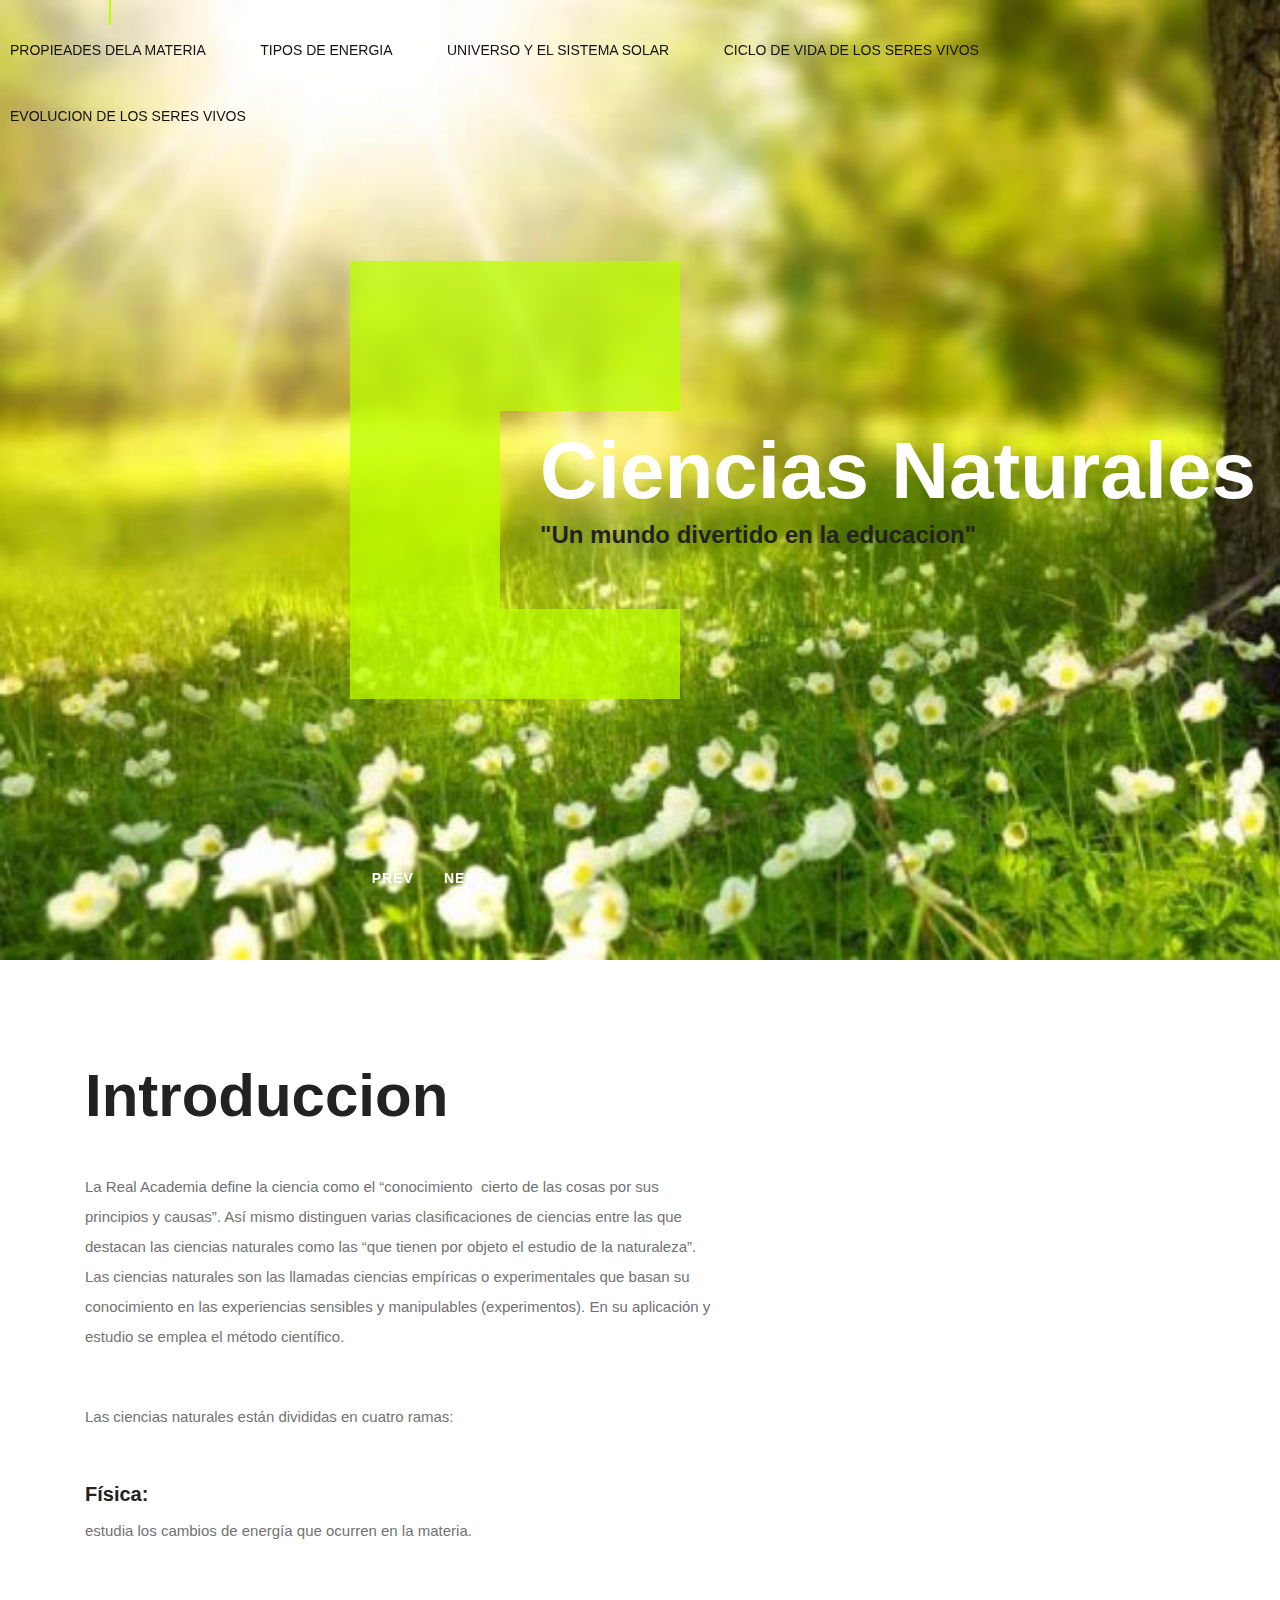
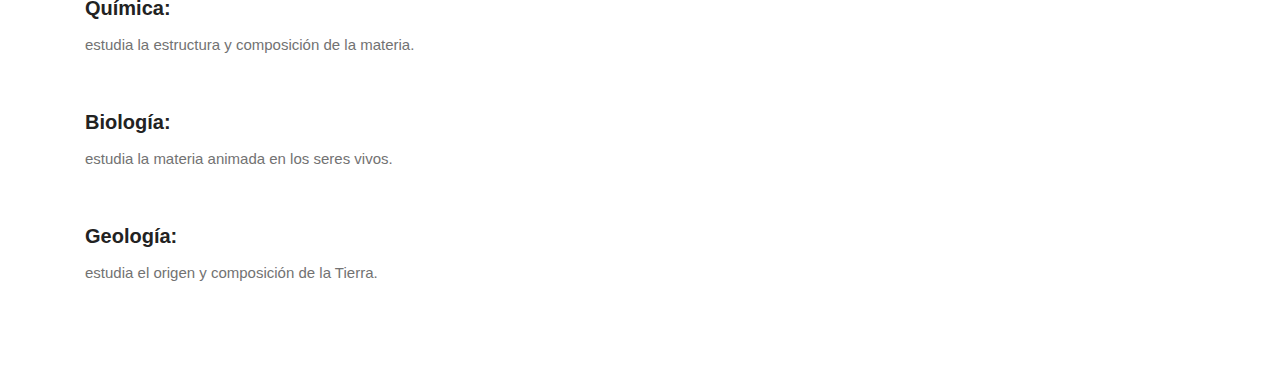
==== index.html @ 178b78c4 "Add files via upload" ====
<!DOCTYPE html>
<html lang="en">
<head>
	<title>Index</title>
	<meta charset="UTF-8">
	<meta name="description" content="Arcade - Architecture Template">
	<meta name="keywords" content="arcade, architecture, onepage, creative, html">
	<meta name="viewport" content="width=device-width, initial-scale=1.0">
	<!-- Favicon -->   
	<link href="img/favicon.ico" rel="shortcut icon"/>

	

	<!-- Stylesheets -->
	<link rel="stylesheet" href="css/bootstrap.min.css"/>
	<link rel="stylesheet" href="css/font-awesome.min.css"/>
	<link rel="stylesheet" href="css/animate.css"/>
	<link rel="stylesheet" href="css/owl.carousel.css"/>
	<link rel="stylesheet" href="css/style.css"/>


	

</head>
<body>

	
	<!-- Header section start -->
	<header class="header-area">
		
		
		<div class="nav-switch">
			<i class="fa fa-bars"></i>
		</div>
	
		<nav class="nav-menu">
			<ul>
				<li><a href="subtema1.html">Propieades dela materia</a></li>
				<li><a href="subtema2.html">Tipos de energia</a></li>
				<li><a href="subtema3.html">Universo y el sistema solar</a></li>
				<li><a href="subtema4.html">Ciclo de vida de los seres vivos</a></li>
			    <li><a href="subtema5.html">Evolucion de los seres vivos</a></li>    </ul>
		</nav>
	</header>
	<!-- Header section end -->   


	<!-- Hero section start -->
	<section class="hero-section">
		<!-- left social link ber -->
		
		<!-- hero slider area -->
		<div class="hero-slider">
			<div class="hero-slide-item set-bg" data-setbg="img1/natur.jpeg">
				<div class="slide-inner">
					<div class="slide-content">
					<h2>Ciencias Naturales</h2>
					<h3>"Un mundo divertido en la educacion"</h3>
					
					</div>	
				</div>
			</div>	
			<div class="hero-slide-item set-bg" data-setbg="img/bg.jpg">
				<div class="slide-inner">
					
				</div> 
			</div>	
		</div>
		
		
	</section>
	
	<section class="intro-section pt100 pb50">
		<div class="container">
			<div class="row">
				<div class="col-lg-7 intro-text mb-5 mb-lg-0">
					<h2 class="sp-title">Introduccion</h2>
					<p>
					La Real Academia define la ciencia como el “conocimiento  cierto de las cosas por sus principios y causas”. Así mismo distinguen varias clasificaciones de ciencias entre las que destacan las ciencias naturales como las “que tienen por objeto el estudio de la naturaleza”.
					 <br>
					Las ciencias naturales son las llamadas ciencias empíricas o experimentales que basan su conocimiento en las experiencias sensibles y manipulables (experimentos). En su aplicación y estudio se emplea el método científico. 
					 </br>
					 </p>
					<p>
					 Las ciencias naturales están divididas en cuatro ramas:
					</p>
					<h5>Física:</h5>
					<p>estudia los cambios de energía que ocurren en la materia.</p>
					<h5>Química:</h5>
					<p>estudia la estructura y composición de la materia.</p>
					<h5>Biología:</h5>
					<p>estudia la materia animada en los seres vivos.</p>
					<h5>Geología:</h5>
					<p>estudia el origen y composición de la Tierra. 
</p>
				
				</div>
				<div class="col-lg-5 pt-8">
				<video src="videos/vid1.mp4" width="640" height="480"></video>
	
				</div>
			</div>
		</div>
	</section>

	<!--====== Javascripts & Jquery ======-->
	<script src="js/jquery-2.1.4.min.js"></script>
	<script src="js/bootstrap.min.js"></script>
	<script src="js/isotope.pkgd.min.js"></script>
	<script src="js/owl.carousel.min.js"></script>
	<script src="js/jquery.owl-filter.js"></script>
	<script src="js/magnific-popup.min.js"></script>
	<script src="js/circle-progress.min.js"></script>
	<script src="js/main.js"></script>
</body>
</html>
---- css/style.css ----
/* =================================
------------------------------------
  Arcade - Architecture
  Version: 1.0
 ------------------------------------ 
 ====================================*/





/*----------------------------------------*/
/* Template default CSS
/*----------------------------------------*/
html,
body {
	height: 100%;
	font-family: 'Roboto', sans-serif;
}

h1,
h2,
h3,
h4,
h5,
h6 {
	color: #222222;
	margin: 0;
	margin-bottom: 10px;
	font-weight: 700;
}

h1 {
	font-size: 60px;
	margin-bottom: 40px;
}

h1 span {
	background: #baff00;
	padding: 0 10px;
	color: #222222;
	display: inline-block;
}

h2 {
	font-size: 36px;
}

h3 {
	font-size: 24px;
	margin-bottom: 30px;
}

h4 {
	font-size: 15px;
}

p {
	font-size: 15px;
	color: #727272;
	line-height: 2;
}

img {
	max-width: 100%;
}

input:focus,
select:focus,
button:focus,
textarea:focus {
	outline: none;
}

a:hover,
a:focus {
	text-decoration: none;
	outline: none;
}

ul,
ol {
	padding: 0;
	margin: 0;
}

/*------------------------
  Helper css
--------------------------*/
.sp-title {
	font-size: 60px;
	margin-bottom: 40px;
}

.sp-title span {
	background: #baff00;
	padding: 0 10px;
	color: #222222;
	display: inline-block;
}

.pt100 {
	padding-top: 100px;
}

.pb100 {
	padding-bottom: 100px;
}

.pt50 {
	padding-top: 50px;
}

.pb50 {
	padding-bottom: 50px;
}

.mb100 {
	margin-bottom: 100px;
}

.spad {
	padding: 100px 0;
}

.section-title {
	margin-bottom: 75px;
}

.section-title h1,
.section-title h2 {
	display: inline-block;
	background: #baff00;
	padding: 0 20px;
	margin-bottom: 0;
	font-size: 60px;
}

.set-bg {
	background-size: cover;
	background-repeat: no-repeat;
}

/*------------------------
  Common element css
--------------------------*/
/*=== Preloder ===*/
#preloder {
	position: fixed;
	width: 100%;
	height: 100%;
	top: 0;
	left: 0;
	z-index: 999999;
	background: #fff;
}

.loader {
	width: 30px;
	height: 30px;
	border: 3px solid #000;
	position: absolute;
	top: 50%;
	left: 50%;
	margin-top: -13px;
	margin-left: -13px;
	border-radius: 60px;
	border-left-color: transparent;
	animation: loader 0.8s linear infinite;
	-webkit-animation: loader 0.8s linear infinite;
	}

@keyframes loader {
	0% {
		transform: rotate(0deg);
	}
	50% {
		transform: rotate(180deg);
	}
	100% {
		transform: rotate(360deg);
	}
}

@-webkit-keyframes loader {
	0% {
		-webkit-transform: rotate(0deg);
	}
	50% {
		-webkit-transform: rotate(180deg);
	}
	100% {
		-webkit-transform: rotate(360deg);
	}
}
.site-btn {
	display: inline-block;
	font-weight: 700;
	border: 4px solid;
	min-width: 200px;
	text-align: center;
	padding: 19px 0;
	position: relative;
	background-color: transparent;
	margin-right: 15px;
	z-index: 1;
}


}



.site-btn.sb-dark {
	color: #222222;
}

.site-btn.sb-dark:after,
.site-btn.sb-dark:before {
	background: #222222;
}

.site-btn.sb-solid-color {
	background: #baff00;
	border-color: #baff00;
}



.site-btn.sb-solid-dark {
	background: #222;
	border-color: #222;
	color: #baff00;
}


.element {
	margin-bottom: 100px;
}

/*===  Accordion ===*/
.accordion-area .panel {
	margin-bottom: 15px;
}

.accordion-area .panel-header {
	background: #f0f0f0;
	display: block;
	padding: 12px 50px;
	font-size: 14px;
	font-weight: 700;
	position: relative;
	-webkit-transition: all 0.4s ease-out 0s;
	-o-transition: all 0.4s ease-out 0s;
	transition: all 0.4s ease-out 0s;
}

.accordion-area .panel-header.active {
	background: #baff00;
}

.accordion-area .panel-header.active .panel-link:after {
	content: "-";
}

.accordion-area .panel-header.active .panel-link.collapsed:after {
	content: "+";
}

.accordion-area .panel-link {
	position: absolute;
	right: 0;
	top: 0;
	height: 100%;
	width: 50px;
	background: #baff00;
	border: none;
	cursor: pointer;
}

.accordion-area .panel-body p {
	font-size: 14px;
	margin-bottom: 0;
	padding-top: 25px;
}

.accordion-area .panel-body {
	padding: 0 5px;
}

.accordion-area .panel-link:after {
	content: "+";
	position: absolute;
	left: 50%;
	font-size: 16px;
	font-weight: 700;
	top: 50%;
	line-height: 16px;
	margin-top: -8px;
	margin-left: -4px;
}

/*===  Tab  ===*/
.tab-element .nav-tabs {
	border-bottom: none;
	margin-bottom: 35px;
}

.tab-element .nav-tabs .nav-link {
	border: none;
	background: #f0f0f0;
	border-radius: 0;
	margin-right: 5px;
	font-size: 14px;
	font-weight: 500;
	color: #222;
	padding: 15px 30px;
}

.tab-element .nav-tabs .nav-link.active {
	background: #baff00;
}

.tab-element .nav-tabs .nav-link.active,
.tab-element .nav-tabs .nav-link:hover {
	border: none;
}

.tab-element .tab-pane h4 {
	font-size: 18px;
	margin: 25px 0 20px;
}

.tab-element .tab-pane p {
	font-size: 14px;
}

/*===  Loader ===*/
.circle-progress {
	text-align: center;
	padding-top: 30px;
	display: inline-block;
}

.circle-progress .prog-circle {
	position: relative;
	margin-bottom: -155px;
}

.circle-progress .prog-circle:after {
	position: absolute;
	content: "";
	width: 177px;
	height: 177px;
	left: 9px;
	top: 9px;
	border-radius: 50%;
	border: 2px solid #fff;
	z-index: 1;
}

.circle-progress canvas {
	-webkit-transform: rotate(90deg);
	-ms-transform: rotate(90deg);
	transform: rotate(90deg);
}

.circle-progress .progress-info {
	width: 100%;
	border-radius: 150px;
	margin: 0 auto;
	padding-top: 22px;
}

.circle-progress .progress-info h2 {
	font-size: 48px;
}

.circle-progress .prog-title {
	text-align: center;
	margin-top: 100px;
}

.circle-progress .prog-title h3 {
	font-size: 18px;
	color: #727272;
}

.img-popup-warp .mfp-content {
	opacity: 0;
	-webkit-transform: scale(0.8);
	    -ms-transform: scale(0.8);
	        transform: scale(0.8);
	-webkit-transition: all 0.4s;
	-o-transition: all 0.4s;
	transition: all 0.4s;
}

.img-popup-warp.mfp-ready .mfp-content {
	opacity: 1;
	-webkit-transform: scale(1);
	    -ms-transform: scale(1);
	        transform: scale(1);
}

/*----------------------------------------*/
/*  Header CSS
/*----------------------------------------*/
.header-area {
	position: absolute;
	width: 100%;
	top: 0;
	z-index: 50;
}

.logo-area {
	float: left;
	display: inline-block;
	background: #121212;
	padding: 20px 60px 30px;
}

.phone-number {
	float: right;
	display: inline-block;
	padding: 5px 10px;
	background: #baff00;
	font-weight: 700;
	letter-spacing: 1px;
	margin-top: 30px;
	margin-right: 50px;
}

.nav-switch {
	display: none;
}

.nav-menu {
	display: inline-block;
	float: right;
}

.nav-menu ul {
	list-style: none;
}

.nav-menu ul li {
	display: inline;
}

.nav-menu ul li a {
	display: inline-block;
	padding: 40px 10px 5px;
	text-transform: uppercase;
	margin-right: 30px;
	font-size: 14px;
	color: #141211;
	font-weight: 500;
	position: relative;
}

.nav-menu ul li a:after {
	position: absolute;
	content: "";
	width: 2px;
	height: 0;
	left: 50%;
	margin-left: 1px;
	top: 0;
	background: #baff00;
	-webkit-transition: all 0.4s;
	-o-transition: all 0.4s;
	transition: all 0.4s;
}

.nav-menu ul li a:hover:after {
	height: 25px;
}

.nav-menu ul li.active>a:after {
	height: 25px;
}

/*---------------------------------------*/
/*  Hero Section CSS
/*----------------------------------------*/
.hero-section {
	height: 960px;
	background: #ededed;
	position: relative;
}

.left-bar {
	position: absolute;
	width: 100px;
	height: 100%;
	background: #121212;
	z-index: 20;
}

.left-bar .left-bar-content {
	position: absolute;
	width: 100%;
	bottom: 0;
	text-align: center;
	margin-bottom: 90px;
}

.social-links a {
	display: block;
	color: #838383;
	margin-bottom: 20px;
	font-size: 20px;
	-webkit-transition: all 0.4s;
	-o-transition: all 0.4s;
	transition: all 0.4s;
}

.social-links a:hover {
	color: #baff00;
}

.hero-right-text {
	position: absolute;
	right: 140px;
	-webkit-transform: rotate(-90deg);
	    -ms-transform: rotate(-90deg);
	        transform: rotate(-90deg);
	-webkit-transform-origin: right center;
	    -ms-transform-origin: right center;
	        transform-origin: right center;
	bottom: 60%;
	z-index: 30;
	color: #fff;
	text-transform: uppercase;
	letter-spacing: 20px;
}

.hero-slider .hero-slide-item {
	width: 100%;
	height: 960px;
	display: table;
}

.hero-slider .hero-slide-item .slide-inner {
	display: table-cell;
	vertical-align: middle;
	position: relative;
}

.hero-slider .owl-nav {
	position: absolute;
	display: inline-block;
	left: 350px;
	bottom: 70px;
}

.hero-slider .owl-nav .owl-prev,
.hero-slider .owl-nav .owl-next {
	display: inline-block;
	margin-right: 30px;
	font-size: 14px;
	font-weight: 700;
	color: #fff;
	letter-spacing: 1px;
	-webkit-transition: all 0.4s;
	-o-transition: all 0.4s;
	transition: all 0.4s;
}

.hero-slider .owl-nav .owl-prev:hover,
.hero-slider .owl-nav .owl-next:hover {
	color: #baff00;
}

.hero-slider .owl-nav .owl-prev i {
	margin-right: 5px;
}



.hero-slider .owl-nav .owl-next i {
	margin-left: 5px;
}

.slide-num-holder {
	width: 153px;
	height: 250px;
	position: absolute;
	right: 60px;
	background: rgba(18, 18, 18, 0.95);
	bottom: -40px;
	z-index: 111;
	text-align: right;
	padding-right: 20px;
	padding-top: 60px;
	color: #fff;
	font-weight: 700;
}

.slide-num-holder span {
	font-size: 48px;
	color: #baff00;
	position: relative;
	top: -10px;
	right: -10px;
}

.slide-content {
	margin-left: 350px;
	margin-bottom: 50px;
	padding-left: 190px;
	padding-top: 170px;
	padding-bottom: 70px;
	position: relative;
	opacity: 0;
	-webkit-transition: all 0.6s;
	-o-transition: all 0.6s;
	transition: all 0.6s;
}

.slide-content:after {
	position: absolute;
	content: "";
	height: calc(100% + 50px);
	width: 330px;
	border-top: 150px solid #baff00;
	border-left: 150px solid #baff00;
	border-bottom: 90px solid #baff00;
	top: 0;
	left: 0;
	opacity: 0.73;
}

.slide-content h2 {
	color: #fff;
	font-size: 80px;
	line-height: 80px;
}

.owl-item.active .slide-content {
	opacity: 1;
}

/*----------------------------------------*/
/*  Intro Section CSS
/*----------------------------------------*/
.intro-text p {
	margin-bottom: 50px;
}

/*----------------------------------------*/
/*  Service Section CSS
/*----------------------------------------*/
.service-box {
	margin-bottom: 30px;
}

.service-box .sb-icon {
	margin-bottom: 30px;
	width: 100px;
	height: 125px;
	text-align: center;
	position: relative;
	overflow: hidden;
	background-color: transparent;
	-webkit-transition: all 0.4s;
	-o-transition: all 0.4s;
	transition: all 0.4s;
}

.service-box .sb-icon .sb-img-icon {
	position: absolute;
	left: 0;
	bottom: 0;
	-webkit-transition: all 0.3s;
	-o-transition: all 0.3s;
	transition: all 0.3s;
}

.service-box .sb-icon .sb-img-icon img {
	opacity: 0.2;
	max-height: 70px;
	-webkit-transition: all 0.3s;
	-o-transition: all 0.3s;
	transition: all 0.3s;
}

.service-box .sb-icon::after {
	content: "";
	position: absolute;
	width: 100%;
	height: 100%;
	background: #fff;
	left: 25px;
	top: -80px;
	-webkit-transform: rotate(-65deg);
	    -ms-transform: rotate(-65deg);
	        transform: rotate(-65deg);
}

.service-box .readmore {
	font-size: 12px;
	font-weight: 700;
	color: #222222;
	display: inline-block;
	padding: 2px 0;
	background-color: transparent;
	-webkit-transition: all 0.4s;
	-o-transition: all 0.4s;
	transition: all 0.4s;
}

.service-box:hover .sb-icon {
	background-color: #baff00;
}

.service-box:hover .sb-icon .sb-img-icon {
	left: 15px;
	margin-bottom: 5px;
}

.service-box:hover .sb-icon .sb-img-icon img {
	opacity: 1;
}

.service-box:hover .readmore {
	background-color: #baff00;
	padding: 2px 10px;
}

/*----------------------------------------*/
/*  CTA Section CSS
/*----------------------------------------*/
.cta-section {
	position: relative;
	margin-bottom: 100px;
}

.cta-section:after {
	content: "";
	position: absolute;
	width: 67%;
	height: 100%;
	right: 0;
	top: 0;
	background: #222222;
	z-index: 2;
}

.cta-section .cta-image-box {
	position: absolute;
	width: 50%;
	height: 100%;
	left: 0;
	background-image: url("../img/cta-img.jpg");
	background-repeat: no-repeat;
	background-size: cover;
}

.cta-section .container {
	position: relative;
	z-index: 9;
}

.cta-section .cta-content h2 {
	color: #fff;
}

.cta-section .cta-content p {
	color: #fff;
	margin-bottom: 30px;
}

.cta-section .cta-content .cta-img-icon {
	display: inline-block;
	height: 80px;
	position: relative;
	width: 50px;
	margin-right: 40px;
	margin-bottom: 30px;
}

.cta-section .cta-content .cta-img-icon:last-child {
	margin-right: 0;
}

.cta-section .cta-content .cta-img-icon img {
	position: absolute;
	left: 0;
	bottom: 0;
	max-height: 100%;
}

/*----------------------------------------*/
/*  Milestones Section CSS
/*----------------------------------------*/
.milestone {
	min-height: 110px;
	padding-left: 43px;
	padding-top: 15px;
	position: relative;
}

.milestone h2 {
	margin-bottom: 0;
	font-size: 68px;
	display: inline-block;
	float: left;
	position: relative;
	z-index: 1;
}

.milestone p {
	float: left;
	font-size: 20px;
	margin-top: 10px;
	margin-left: 10px;
	line-height: 1.5;
	position: relative;
	z-index: 1;
	font-weight: 500;
}

.milestone:after {
	position: absolute;
	content: "";
	width: 110px;
	height: 110px;
	left: 0;
	top: 0;
	background: #efefef;
	-webkit-transition: all 0.3s;
	-o-transition: all 0.3s;
	transition: all 0.3s;
}

.milestone:hover:after {
	background: #baff00;
}

/*----------------------------------------*/
/*  Projects Section CSS
/*----------------------------------------*/
.projects-filter-nav {
	list-style: none;
	text-align: right;
	margin-top: 20px;
}

.projects-filter-nav li {
	display: inline-block;
	margin-left: 25px;
	color: #747474;
	font-size: 18px;
	font-weight: 500;
	padding: 0 5px;
	cursor: pointer;
	-webkit-transition: .4s;
	-o-transition: .4s;
	transition: .4s;
}

.projects-filter-nav li.btn-active {
	background: #baff00;
	color: #222222;
}

.projects-slider {
	padding: 0 40px;
	margin-top: 60px;
}

.projects-slider .single-project {
	height: 550px;
	width: 100%;
	background: #333;
	-o-transition: .8s;
	transition: .8s;
	-webkit-transition: .8s;
	-ms-transform: translateX(0);
	    transform: translateX(0);
	-webkit-transform: translateX(0);
	opacity: 1;
}

.projects-slider .single-project .project-content {
	padding: 50px;
	height: 100%;
	background: rgba(13, 13, 13, 0.5);
	-webkit-transition: all 0.4s ease 0s;
	-o-transition: all 0.4s ease 0s;
	transition: all 0.4s ease 0s;
	opacity: 0;
}

.projects-slider .single-project .project-content h2 {
	color: #fff;
	font-weight: 500;
	position: relative;
	top: 20px;
	-webkit-transition: all 0.6s ease 0s;
	-o-transition: all 0.6s ease 0s;
	transition: all 0.6s ease 0s;
}

.projects-slider .single-project .project-content p {
	color: #baff00;
	font-weight: 500;
	position: relative;
	top: 40px;
	-webkit-transition: all 0.4s ease 0s;
	-o-transition: all 0.4s ease 0s;
	transition: all 0.4s ease 0s;
}

.projects-slider .single-project .seemore {
	position: absolute;
	right: 50px;
	bottom: 30px;
	background: #baff00;
	font-size: 14px;
	font-weight: 700;
	color: #222;
	display: inline-block;
	padding: 2px 8px;
	-webkit-transition: all 0.4s ease 0s;
	-o-transition: all 0.4s ease 0s;
	transition: all 0.4s ease 0s;
}

.projects-slider .single-project:hover .project-content {
	opacity: 1;
}

.projects-slider .single-project:hover .project-content h2,
.projects-slider .single-project:hover .project-content p {
	top: 0;
}

.projects-slider .single-project:hover .seemore {
	bottom: 50px;
}

.projects-slider .single-project.__loading {
	opacity: 0;
	-ms-transform: translateX(40px);
	    transform: translateX(40px);
	-webkit-transform: translateX(40px);
}

.projects-slider .owl-nav {
	text-align: right;
	max-width: 1170px;
	margin: 40px auto 0;
}

.projects-slider .owl-nav .owl-prev,
.projects-slider .owl-nav .owl-next {
	display: inline-block;
	margin-right: 20px;
	font-size: 14px;
	font-weight: 700;
	color: #222222;
	letter-spacing: 1px;
	-webkit-transition: all 0.4s;
	-o-transition: all 0.4s;
	transition: all 0.4s;
	padding: 0 5px;
}

.projects-slider .owl-nav .owl-prev:hover,
.projects-slider .owl-nav .owl-next:hover {
	background: #baff00;
}

.projects-slider .owl-nav .owl-prev i {
	margin-right: 5px;
}

.projects-slider .owl-nav .owl-next {
	margin-right: 0px;
}

.projects-slider .owl-nav .owl-next i {
	margin-left: 5px;
}

/*----------------------------------------*/
/*  Client Section CSS
/*----------------------------------------*/
.client-slider .single-brand {
	display: table;
	height: 80px;
	width: 100%;
}

.client-slider .single-brand a {
	display: table-cell;
	vertical-align: middle;
	text-align: center;
}

.client-slider .single-brand a img {
	width: auto;
	margin: 0 auto;
	opacity: 0.2;
	-webkit-transition: all 0.4s;
	-o-transition: all 0.4s;
	transition: all 0.4s;
}

.client-slider .single-brand a:hover img {
	opacity: 1;
}

/*----------------------------------------*/
/*  Footer Section CSS
/*----------------------------------------*/
.footer-section {
	padding-top: 110px;
	padding-bottom: 110px;
	border-top: 1px solid #c8c8c8;
	position: relative;
}

.footer-section .copyright {
	position: absolute;
	top: 50%;
	margin-top: -12px;
	left: 60px;
	color: #737373;
}

.footer-section .footer-social {
	width: 75px;
	text-align: center;
	position: absolute;
	right: 60px;
	top: -55px;
	padding-top: 20px;
	background: #222;
}

.footer-item ul {
	list-style: none;
}

.footer-item ul li {
	display: block;
	margin-bottom: 10px;
}

.footer-item ul li a {
	display: inline-block;
	font-size: 15px;
	font-weight: 500;
	color: #222222;
	padding: 0 5px;
}

.footer-item ul li a:hover {
	background: #baff00;
}

/*----------------------------------------*/
/*  Other pages CSS
/*----------------------------------------*/
.page-header-section {
	height: 445px;
	padding-top: 200px;
}

.page-header-section .header-title {
	font-size: 82px;
	color: #fff;
}

.page-header-section .header-title span {
	background: none;
	color: #baff00;
}

/*----------------------------------------*/
/*  About page CSS
/*----------------------------------------*/
.testimonials-section {
	position: relative;
	margin: 60px 0;
}

.testimonials-section h1 {
	color: #fff;
}

.testimonials-section:after {
	content: "";
	position: absolute;
	width: 67%;
	height: 100%;
	right: 0;
	top: 0;
	background: #222222;
	z-index: 2;
}

.testimonials-section .testimonials-image-box {
	position: absolute;
	width: 50%;
	height: calc(100% + 120px);
	left: 0;
	top: -60px;
	background-image: url("../img/cta-img.jpg");
	background-repeat: no-repeat;
	background-size: cover;
}

.testimonials-section .container {
	position: relative;
	z-index: 9;
}

.testimonials-section .qut {
	color: #baff00;
	font-size: 36px;
	margin-bottom: 20px;
}

.ts-item p {
	color: #fff;
	font-style: italic;
	margin-bottom: 50px;
}

.ts-item h4 {
	font-size: 15px;
	font-weight: 400;
	color: #baff00;
	margin-bottom: 0;
}

.ts-item span {
	font-size: 12px;
	color: #fff;
}

.team-member {
	padding-right: 67px;
	position: relative;
}

.team-member img {
	min-width: 100%;
}

.team-member .member-info {
	position: absolute;
	padding-left: 35px;
	padding-top: 10px;
	padding-bottom: 10px;
	width: 230px;
	background: #fff;
	bottom: 37px;
	right: 0;
	-webkit-box-shadow: 6px 7px 20px rgba(114, 114, 114, 0.21);
	        box-shadow: 6px 7px 20px rgba(114, 114, 114, 0.21);
	-webkit-transition: all 0.4s;
	-o-transition: all 0.4s;
	transition: all 0.4s;
}

.team-member .member-info h2 {
	font-size: 30px;
	margin-bottom: 0;
}

.team-member .member-info p {
	color: #222222;
	font-size: 15px;
	font-weight: 500;
	margin-bottom: 0;
}

.team-member:hover .member-info {
	background: #baff00;
	-webkit-box-shadow: 0px 0px 0px rgba(114, 114, 114, 0.21);
	        box-shadow: 0px 0px 0px rgba(114, 114, 114, 0.21);
}

.promo-section {
	padding-top: 90px;
	padding-bottom: 150px;
}

.promo-text h1 {
	margin-bottom: 20px;
}

.promo-text p {
	font-size: 16px;
	font-weight: 500;
	color: #222;
	margin-bottom: 0;
}

.slide-num-holder.test-slider {
	right: auto;
	left: 100%;
	bottom: -160px;
	width: 160px;
	height: 230px;
	padding-right: 30px;
	padding-top: 80px;
}

/*----------------------------------------*/
/*  Service page CSS
/*----------------------------------------*/
.service-slider {
	position: relative;
}

.service-slider .owl-controls {
	position: absolute;
	height: 100%;
	width: 14px;
	left: 0;
	top: 0;
	display: -ms-grid;
	display: grid;
}

.service-slider .owl-dots {
	display: table-cell;
	vertical-align: middle;
}

.service-slider .owl-dots .owl-dot {
	width: 14px;
	height: 13px;
	margin-bottom: 10px;
	background: #e8e8e8;
}

.service-slider .owl-dots .owl-dot.active {
	background: #baff00;
}

.service-text h2 {
	font-size: 30px;
	margin-bottom: 30px;
}

.service-text p {
	margin-bottom: 50px;
}

.service-text ol {
	list-style: none;
}

.service-text ol li {
	font-size: 20px;
	font-weight: 700;
	color: #727272;
	margin-bottom: 20px;
}

.solid-service-box {
	text-align: center;
	background: #fff;
	padding: 50px 30px;
	-webkit-transition: all 0.4s ease-out 0s;
	-o-transition: all 0.4s ease-out 0s;
	transition: all 0.4s ease-out 0s;
}

.solid-service-box h2 {
	font-size: 48px;
	color: #727272;
	margin-bottom: 20px;
	-webkit-transition: all 0.4s;
	-o-transition: all 0.4s;
	transition: all 0.4s;
}

.solid-service-box h3 {
	margin-bottom: 20px;
}

.solid-service-box p {
	font-size: 14px;
	margin-bottom: 20px;
}

.solid-service-box .readmore {
	font-size: 12px;
	font-weight: 700;
	text-transform: uppercase;
	color: #222;
	opacity: 0;
	visibility: hidden;
	position: relative;
	bottom: -20px;
	-webkit-transition: all 0.4s;
	-o-transition: all 0.4s;
	transition: all 0.4s;
}

.solid-service-box:hover {
	background: #baff00;
}

.solid-service-box:hover h2 {
	color: #222;
}

.solid-service-box:hover .readmore {
	visibility: visible;
	opacity: 1;
	bottom: 0;
}

.promo-box {
	width: 1383px;
	margin: 0 auto;
	padding: 40px 0;
}

.promo-box .promo-text h1,
.promo-box .promo-text p {
	color: #fff;
}

/*----------------------------------------*/
/*  Blog page CSS
/*----------------------------------------*/
.blog-post {
	margin-bottom: 120px;
}

.blog-post .thumb {
	padding: 25px;
	position: relative;
}

.blog-post .thumb:after {
	position: absolute;
	content: "";
	width: 100%;
	height: calc(100% - 100px);
	top: 0;
	left: 0;
	background: #f0f0f0;
	z-index: -1;
	-webkit-transition: all 0.4s ease-out 0s;
	-o-transition: all 0.4s ease-out 0s;
	transition: all 0.4s ease-out 0s;
}

.blog-post .post-date {
	font-size: 14px;
	font-weight: 700;
	color: #222;
	display: inline-block;
	background: #baff00;
	padding: 4px 15px;
	margin-bottom: 20px;
}

.blog-post h2 {
	font-size: 30px;
}

.blog-post h2 a {
	color: #222;
}

.blog-post p {
	margin-bottom: 0;
}

.blog-post .post-meta {
	margin-bottom: 40px;
}

.blog-post .post-meta a {
	color: #727272;
	font-size: 12px;
	margin-right: 10px;
}

.blog-post .post-meta a i {
	font-size: 16px;
	margin-left: 5px;
}

.blog-post:hover .thumb:after {
	background: #baff00;
}

.pagination {
	display: inline-block;
	padding: 20px 30px;
	background: #222;
	border-radius: 0;
}

.pagination a {
	font-size: 18px;
	font-weight: 700;
	color: #fff;
}

.pagination a.active {
	font-size: 48px;
	color: #baff00;
}

.search {
	position: relative;
}

.widget-area {
	margin-bottom: 80px;
}

.widget-area .widget-title {
	font-size: 22px;
	margin-bottom: 40px;
}

.widget-area .search input {
	width: 100%;
	background: #f0f0f0;
	border: none;
	font-size: 12px;
	padding: 10px;
	padding-right: 35px;
	font-style: italic;
}

.widget-area .search button {
	position: absolute;
	right: 0;
	top: 0;
	background: none;
	border: none;
	color: #838383;
	height: 100%;
	width: 40px;
}

.widget-area ul {
	list-style: none;
}

.widget-area ul li a {
	font-size: 15px;
	display: inline-block;
	margin-bottom: 15px;
	font-weight: 500;
	color: #727272;
	padding: 3px 10px;
	padding-left: 25px;
	position: relative;
	-webkit-transition: all 0.3s;
	-o-transition: all 0.3s;
	transition: all 0.3s;
}

.widget-area ul li a:after {
	position: absolute;
	content: "+";
	color: #838383;
	left: 5px;
	top: 3px;
	-webkit-transition: all 0.3s;
	-o-transition: all 0.3s;
	transition: all 0.3s;
}

.widget-area ul li a:hover {
	background: #baff00;
	color: #222;
}

.widget-area ul li a:hover:after {
	color: #222;
}

.widget-area ul li:last-child a {
	margin-bottom: 0;
}

.widget-area .rp-widget .rp-widget-item {
	margin-bottom: 30px;
	overflow: hidden;
}

.widget-area .rp-widget .rp-widget-item:last-child {
	margin-bottom: 0;
}

.widget-area .rp-widget .thumb {
	width: 68px;
	height: 68px;
	float: left;
	margin-right: 30px;
	background: #ddd;
	display: block;
}

.widget-area .rp-widget .rp-content {
	padding-left: 98px;
}

.widget-area .rp-widget h4 {
	line-height: 1.5;
	margin-bottom: 0;
}

.widget-area .rp-widget p {
	font-size: 12px;
	font-weight: 500;
	margin-bottom: 0;
}

.widget-area .quote-widget span {
	font-size: 47px;
	font-style: italic;
	color: #727272;
}

.widget-area .quote-widget p {
	font-style: italic;
	margin-bottom: 0;
	font-size: 13px;
}

.widget-area .instagram-widget {
	padding-top: 30px;
}

.widget-area .instagram-widget a {
	display: block;
	overflow: hidden;
	width: 33.33333%;
	float: left;
	position: relative;
}

.widget-area .instagram-widget a:after {
	position: absolute;
	content: "";
	width: 100%;
	height: 100%;
	left: 0;
	top: 0;
	background: #baff00;
	opacity: 0;
	-webkit-transition: all 0.3s;
	-o-transition: all 0.3s;
	transition: all 0.3s;
}

.widget-area .instagram-widget a:before {
	position: absolute;
	content: "+";
	color: #fff;
	font-weight: 500;
	text-align: center;
	font-size: 36px;
	line-height: 36px;
	width: 20px;
	top: 50%;
	margin-top: -13px;
	left: 50%;
	margin-left: -10px;
	text-shadow: 0 0 20px #999;
	opacity: 0;
	-webkit-transition: all 0.3s;
	-o-transition: all 0.3s;
	transition: all 0.3s;
	z-index: 2;
}

.widget-area .instagram-widget a:hover:after,
.widget-area .instagram-widget a:hover:before {
	opacity: 1;
}

.widget-area .instagram-widget a img {
	min-width: 100%;
}

/*----------------------------------------*/
/*  Contact page CSS
/*----------------------------------------*/
.cf-social {
	margin-top: 50px;
}

.cf-social a {
	color: #222;
	margin-right: 25px;
}

.contact-form {
	padding-top: 10px;
}

.contact-form input,
.contact-form textarea {
	width: 100%;
	font-size: 13px;
	border: none;
	background: #f0f0f0;
	padding: 15px 20px;
	margin-bottom: 20px;
}

.contact-form textarea {
	height: 200px;
	margin-bottom: 30px;
}

.contact-form ::-webkit-input-placeholder {
	font-style: italic;
}

.contact-form :-ms-input-placeholder {
	font-style: italic;
}

.contact-form ::-ms-input-placeholder {
	font-style: italic;
}

.contact-form ::placeholder {
	font-style: italic;
}

.map-area {
	height: 685px;
	width: 100%;
	display: block;
	background: #f0f0f0;
	margin-bottom: 2px;
}

/*----------------------------------------*/
/*  Portfolio page CSS
/*----------------------------------------*/
.portfolio-filter {
	list-style: none;
}

.portfolio-filter li {
	display: inline-block;
	margin-right: 40px;
	font-size: 14px;
	color: #222;
	cursor: pointer;
	font-weight: 500;
}

.portfolio-filter li.active {
	text-decoration: underline;
	-webkit-text-decoration-color: #2046f2;
	        text-decoration-color: #2046f2;
}

.portfolio-warp {
	display: block;
	overflow: hidden;
}

.portfolio-warp .grid-item {
	width: 20%;
	background-position: center;
}

.portfolio-warp .grid-item:after {
	content: '';
	display: block;
	clear: both;
}

.portfolio-warp .grid-item.grid-wide,
.portfolio-warp .grid-item.grid-long {
	width: 40%;
}

.portfolio-warp .grid-item a {
	width: 100%;
	height: 100%;
	display: block;
	background: rgba(186, 255, 0, 0.45);
	opacity: 0;
	-webkit-transition: all 0.4s;
	-o-transition: all 0.4s;
	transition: all 0.4s;
}

.portfolio-warp .grid-item a:after {
	position: absolute;
	content: "+";
	left: 50%;
	top: 60%;
	width: 48px;
	margin-left: -24px;
	margin-top: -24px;
	color: #fff;
	font-size: 48px;
	line-height: 48px;
	text-align: center;
	-webkit-transition: all 0.4s;
	-o-transition: all 0.4s;
	transition: all 0.4s;
	text-shadow: 0 0 10px rgba(0, 0, 0, 0.25);
}

.portfolio-warp .grid-item:hover a {
	opacity: 1;
}

.portfolio-warp .grid-item:hover a:after {
	top: 50%;
}

.portfolio-warp .grid-sizer {
	width: 20%;
}

/* ===========================
  Responsive
==============================*/
@media only screen and (max-width: 1477px) {
	.slide-num-holder.test-slider {
		left: auto;
		right: 0;
	}
}

@media only screen and (max-width: 1400px) {
	.promo-box {
		width: 100%;
	}
}

/* Medium screen : 992px. */
@media only screen and (min-width: 992px) and (max-width: 1199px) {
	.phone-number {
		margin-right: 30px;
	}
	.nav-menu ul li a {
		margin-right: 20px;
	}
	.slide-content {
		margin-left: 220px;
	}
	.milestone p {
		margin-left: 10px;
		font-size: 17px;
	}
	.milestone h2 {
		font-size: 55px;
	}
	.milestone:after {
		width: 90px;
		height: 90px;
	}
	.slide-num-holder {
		right: 20px;
	}
	.hero-right-text {
		right: 100px;
	}
}

/* Tablet :768px. */
@media only screen and (min-width: 768px) and (max-width: 991px) {
	.logo-area {
		padding: 20px 40px 30px;
	}
	.slide-content {
		margin-left: 170px;
		margin-bottom: -35px;
		padding-left: 120px;
		padding-top: 120px;
		padding-bottom: 30px;
	}
	.slide-content h2 {
		font-size: 60px;
		line-height: 60px;
	}
	.slide-content:after {
		border-top: 100px solid #baff00;
		border-left: 100px solid #baff00;
		border-bottom: 60px solid #baff00;
	}
	.hero-slider .owl-nav {
		left: 170px;
	}
	.slide-num-holder {
		right: 20px;
	}
	.hero-right-text {
		bottom: 70%;
		right: 100px;
	}
	.nav-menu ul li a {
		margin-right: 5px;
		font-size: 13px;
		padding: 37px 7px 5px;
	}
	.phone-number {
		font-size: 12px;
		margin-right: 10px;
	}
	.team-member {
		margin-bottom: 30px;
	}
	.portfolio-warp .grid-item {
		width: 50%;
	}
	.portfolio-warp .grid-item.grid-wide,
	.portfolio-warp .grid-item.grid-long {
		width: 50%;
	}
	.portfolio-warp .grid-sizer {
		width: 50%;
	}
	.solid-service-box {
		margin-bottom: 30px;
	}
	.cta-section {
		background: #222;
		margin-bottom: 0;
	}
	.testimonials-section {
		background: #222;
		margin: 0;
	}
	.testimonials-image-box,
	.testimonials-section:after,
	.cta-image-box,
	.cta-section:after {
		display: none;
	}
	.hero-section,
	.hero-slider .hero-slide-item {
		height: 850px;
	}
	.milestone,
	.solid-service-box {
		margin-bottom: 30px;
	}
	.footer-section .footer-social {
		width: auto;
		top: -25px;
		right: 50%;
		padding: 10px;
		margin-right: -133px;
	}
	.footer-section .social-links a {
		display: inline-block;
		padding: 0 15px;
		margin-bottom: 0;
	}
	.projects-filter-nav {
		text-align: left;
	}
	.projects-filter-nav li {
		margin-left: 0;
		margin-right: 15px;
	}
	.footer-section .copyright {
		position: relative;
		width: 100%;
		max-width: 720px;
		margin: 40px auto 0;
		left: 0;
		top: 0;
		margin-bottom: -50px;
		padding-left: 15px;
	}
}

/* Large Mobile :480px. */
@media only screen and (max-width: 767px) {
	h1,
	.sp-title {
		font-size: 45px;
	}
	.page-header-section .header-title {
		font-size: 55px;
	}
	.left-bar {
		width: 70px;
	}
	.slide-content:after,
	.hero-right-text,
	.phone-number {
		display: none;
	}
	.nav-switch {
		position: absolute;
		right: 20px;
		font-size: 30px;
		color: #fff;
		top: 20px;
		display: block;
	}
	.nav-menu {
		position: absolute;
		width: calc(100% - 90px);
		left: 80px;
		background: #121212;
		top: 100%;
		margin-top: 11px;
		display: none;
	}
	.nav-menu ul li a {
		display: block;
		padding: 16px 21px;
		border-bottom: 1px solid #202020;
		margin-right: 0;
	}
	.nav-menu ul li a:after {
		left: 20px;
	}
	.nav-menu ul li.active>a:after,
	.nav-menu ul li a:hover:after {
		height: 10px;
	}
	.hero-section {
		height: auto;
	}
	.hero-slider .hero-slide-item {
		padding: 150px 0;
		height: auto;
	}
	.slide-content h2 {
		font-size: 60px;
		line-height: 60px;
	}
	.hero-slider .owl-nav {
		padding-left: 70px;
		width: 100%;
		text-align: center;
		left: 0;
	}
	.slide-content {
		margin-left: 70px;
		padding: 0;
		text-align: center;
	}
	.slide-num-holder,
	.slide-num-holder.test-slider {
		right: 0;
		height: 75px;
		width: 136px;
		padding-top: 18px;
	}
	.slide-num-holder span,
	.slide-num-holder.test-slider span {
		font-size: 40px;
	}
	.slide-num-holder.test-slider {
		bottom: -135px;
	}
	.team-member {
		margin-bottom: 30px;
	}
	.portfolio-warp .grid-item {
		width: 50%;
	}
	.portfolio-warp .grid-item.grid-wide,
	.portfolio-warp .grid-item.grid-long {
		width: 50%;
	}
	.portfolio-warp .grid-sizer {
		width: 50%;
	}
	.cta-section {
		background: #222;
		margin-bottom: 0;
	}
	.testimonials-section {
		background: #222;
		margin: 0;
	}
	.testimonials-image-box,
	.testimonials-section:after,
	.cta-image-box,
	.cta-section:after {
		display: none;
	}
	.milestone,
	.solid-service-box {
		margin-bottom: 30px;
	}
	.projects-filter-nav {
		text-align: left;
	}
	.footer-section .footer-social {
		width: auto;
		top: -25px;
		right: 50%;
		padding: 10px;
		margin-right: -133px;
	}
	.footer-section .social-links a {
		display: inline-block;
		padding: 0 15px;
		margin-bottom: 0;
	}
	.footer-section .copyright {
		position: relative;
		width: 100%;
		max-width: 720px;
		margin: 40px auto 0;
		left: 0;
		top: 0;
		margin-bottom: -50px;
		padding-left: 15px;
		text-align: center;
	}
	.footer-item {
		margin-bottom: 40px;
	}
}

/* small mobile :320px. */
@media only screen and (max-width: 479px) {
	.logo-area {
		padding: 20px 30px 30px;
	}
	.header-area {
		background: #121212;
		padding-right: 66px;
	}
	.nav-menu {
		width: 100%;
		left: 0;
		margin-top: 0;
		border-top: 2px solid;
	}
	.left-bar {
		display: none;
	}
	.hero-slider .owl-nav {
		padding-left: 0;
	}
	.slide-content {
		margin-left: 0;
		padding: 0 15px;
	}
	.slide-content h2 {
		font-size: 35px;
		line-height: 1.5;
	}
	.portfolio-warp .grid-item {
		width: 100%;
	}
	.portfolio-warp .grid-item.grid-wide,
	.portfolio-warp .grid-item.grid-long {
		width: 100%;
	}
	.portfolio-warp .grid-sizer {
		width: 100%;
	}
	.projects-slider {
		padding: 0 15px;
	}
}
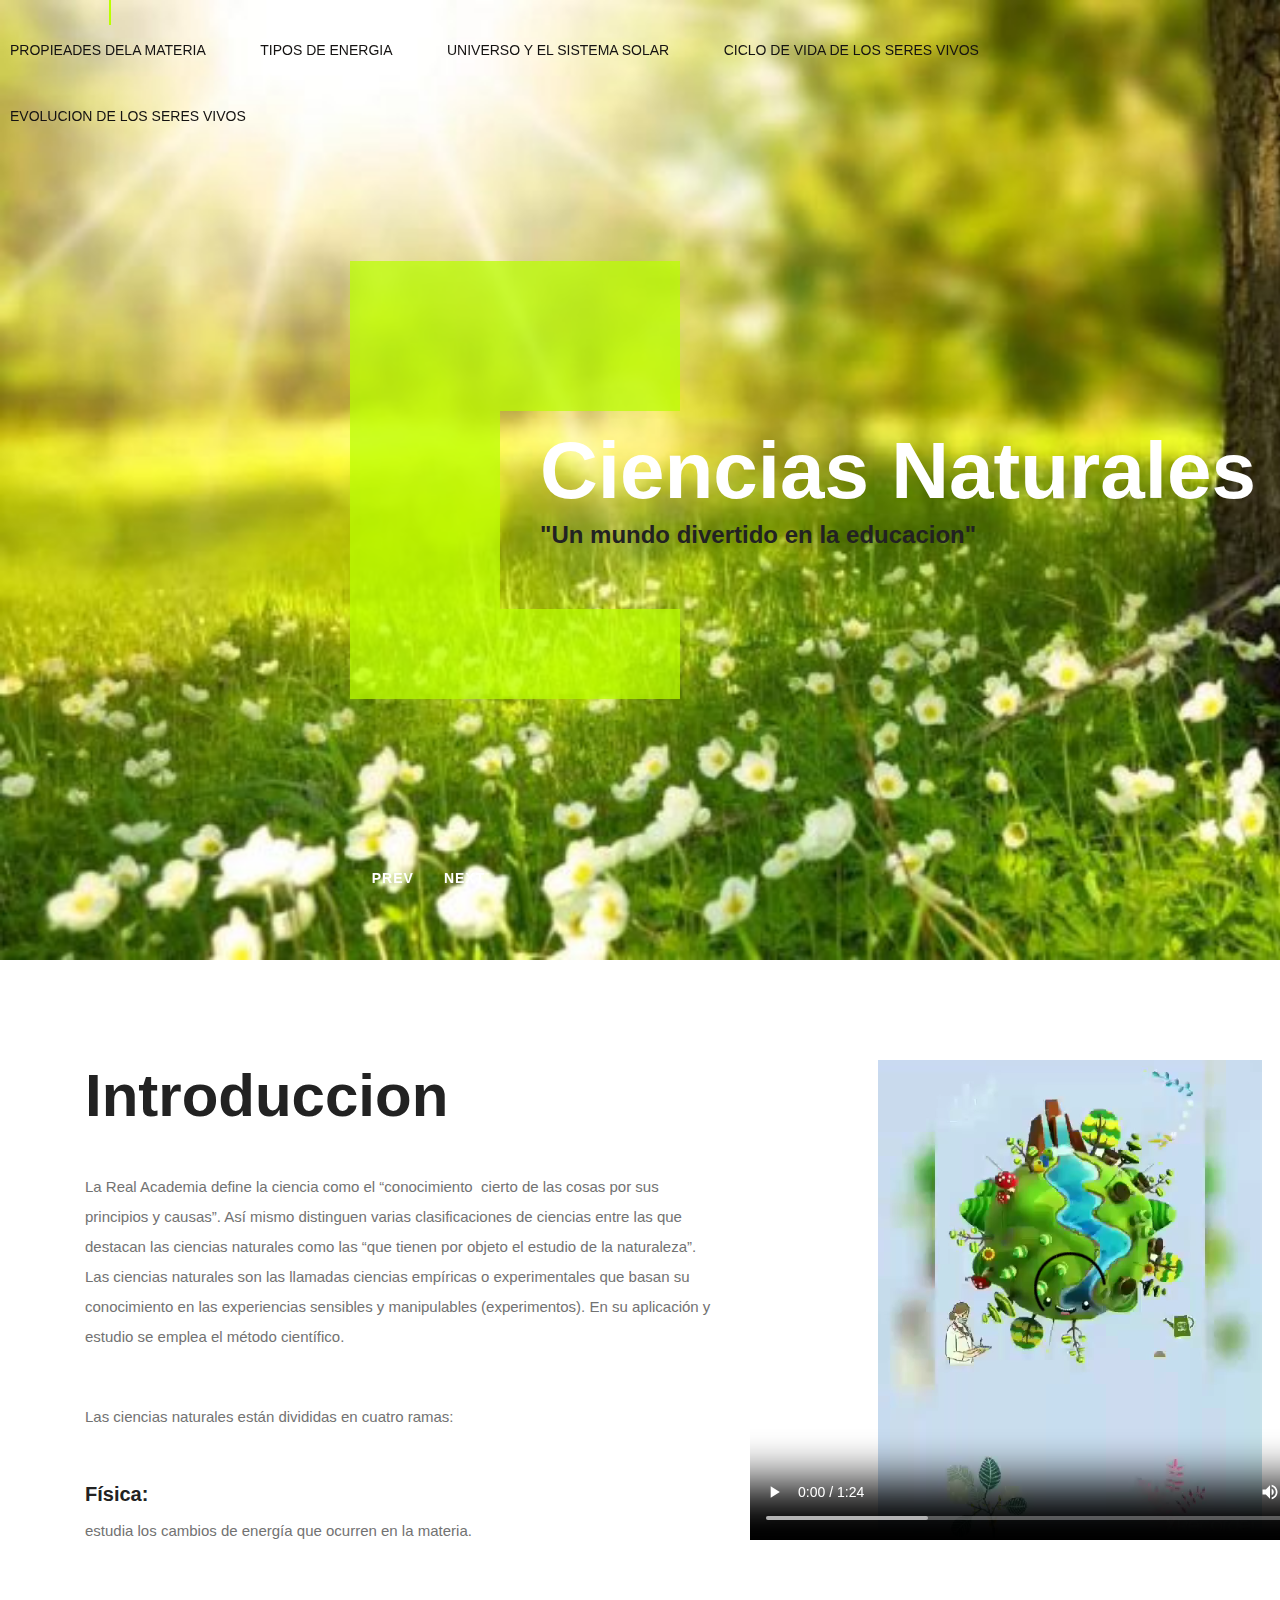
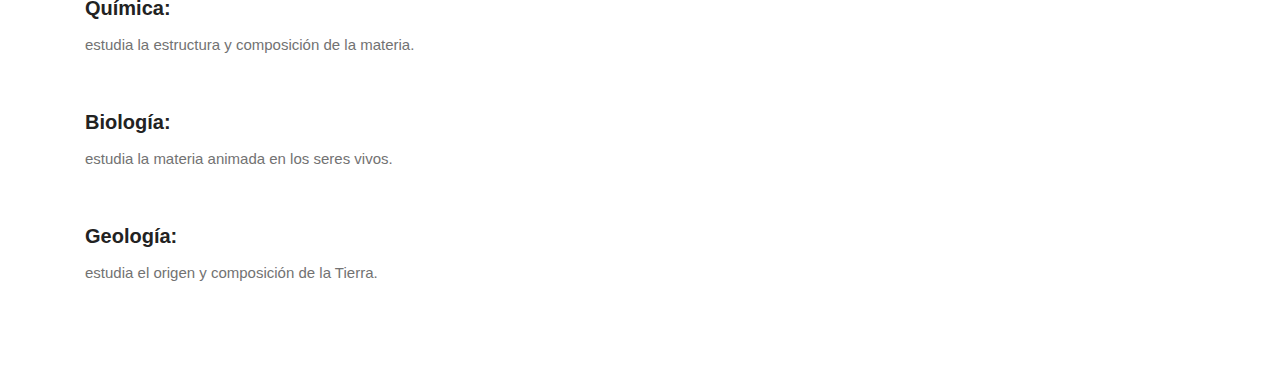
==== commit e76a0c38: "Update index.html" ====
--- a/index.html
+++ b/index.html
@@ -96,7 +96,7 @@
 				
 				</div>
 				<div class="col-lg-5 pt-8">
-				<video src="videos/vid1.mp4" width="640" height="480"></video>
+				<video src="videos/vid1.mp4" controls width="640" height="480"></video>
 	
 				</div>
 			</div>
@@ -113,4 +113,4 @@
 	<script src="js/circle-progress.min.js"></script>
 	<script src="js/main.js"></script>
 </body>
-</html>+</html>
